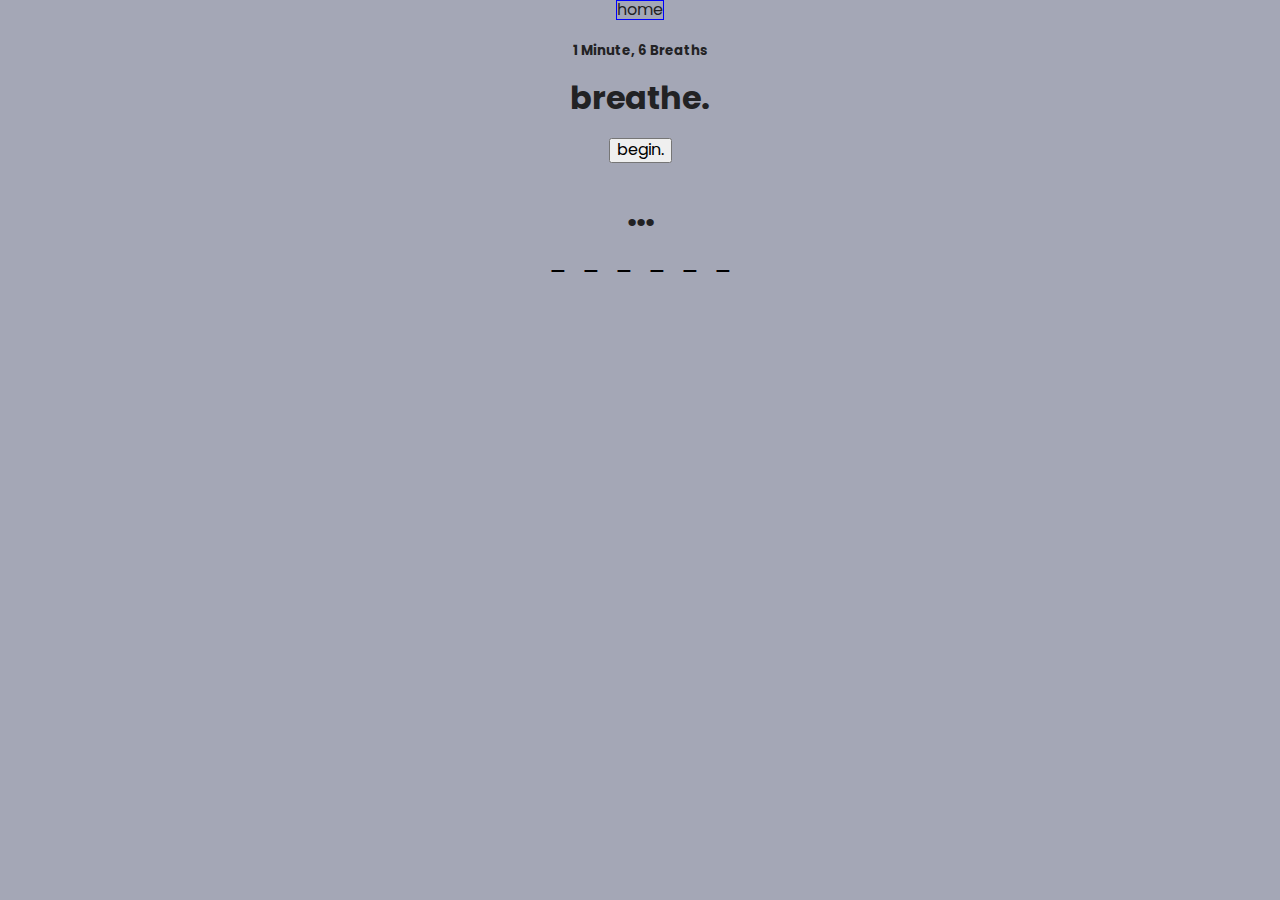
==== 1min6.html @ 3afe3381 "Added styling for website's light-mode" ====
<!DOCTYPE html>
<html lang="en">

<head>
	<meta charset="utf-8">
	<meta name="description" content="Your description goes here">
	<meta name="keywords" content="one, two, three">
	<meta name="viewport" content="width=device-width, initial-scale=1">

	<title>1 minute, 6 breaths</title>

	<!-- external CSS link -->
	<link rel="preconnect" href="https://fonts.googleapis.com">
	<link rel="preconnect" href="https://fonts.gstatic.com" crossorigin>
	<link
		href="https://fonts.googleapis.com/css2?family=Poppins:ital,wght@0,200;0,400;0,700;1,200;1,400;1,700&display=swap"
		rel="stylesheet">
	<link rel="stylesheet" href="css/normalize.css">
	<link rel="stylesheet" href="css/style.css">
</head>

<body class="light-mode">
	<header>
		<a href="index.html">home</a>
	</header>

	<section class="titleArea">
		<h5>1 Minute, 6 Breaths</h5>
		<h1>breathe.</h1>
	</section>

	<section class="buttonArea">
		<button id="beginButton">begin.</button>
		<button id="restartButton" class="hidden">restart.</button>
	</section>

	<section class="timerAndInstructionsArea">
		<h2 id="instructionDisplayArea">...</h2>
		<section class="timerDivs">
			<div class="timerDisplayArea">
				<p id="breath1CountArea">_</p>
				<p id="breath2CountArea">_</p>
				<p id="breath3CountArea">_</p>
				<p id="breath4CountArea">_</p>
				<p id="breath5CountArea">_</p>
				<p id="breath6CountArea">_</p>
			</div>
		</section>

	</section>

	<script type="text/javascript" src="js/1min6.js"></script>
</body>

</html>
---- css/style.css ----
@import url(fontawesome-all.min.css);
/* Box Model Hack */
* {
     box-sizing: border-box;
}

/* Clear fix hack */
.clearfix:after {
     content: ".";
     display: block;
     clear: both;
     visibility: hidden;
     line-height: 0;
     height: 0;
}

.clear {
	clear: both;
}

/******************************************
/* BASE STYLES
/*******************************************/

.hidden {
     display: none;
}

body {
     display: flex;
     flex-flow: column nowrap;
     align-items: center;
     font-family: 'Poppins', sans-serif;
     margin: 0 50px 0 50px;
}


/******************************************
/* LAYOUT
/*******************************************/
header {
     display: flex;
     border: 1px solid blue;
}

footer {

}

.titleArea {
     text-align: center;
}
.aboutArea {
     margin-top: 100px;
     display: flex;
     flex-flow: column nowrap;
     align-items: center;
}
.aboutArea a {
     font-weight: bold;
     text-decoration: underline;
}
.aboutArea div {
     margin-top: -3px;
     text-align: center;
     border: 1px solid rgb(34, 34, 36);
     width: 80%;
     max-width: 650px;
     padding: 25px;
}


section.timerAndInstructionsArea {
     display: flex;
     flex-flow: column wrap;
     align-items: center;
     /* border: 1px solid red; */
}
h2#instructionDisplayArea {
     font-size: 36px;
     margin-bottom: 12px;
}
section.timerDivs {
     display: flex;
     flex-flow: column nowrap;
     /* border: 1px solid black; */
}
div.timerDisplayArea {
     display: flex;
     flex-flow: row nowrap;
     justify-content: center;
     column-gap: 5px;
     color: lightgray;
}
div.timerDisplayArea:nth-child(1) {
     color: black;
     font-size: 24px;
}
div.timerDisplayArea p {
     margin: 1px 5px;
     text-align: center;
}

/******************************************
/* ADDITIONAL STYLES
/*******************************************/

.hidden {
     display: none;
}

/* Light Mode */
.light-mode {
     background-color: rgb(164, 167, 182);
     color: rgb(34, 34, 36);
}
.light-mode a:visited {
     color: inherit;
}
.light-mode a:link {
     color: rgb(34, 34, 36);
}
.light-mode a:hover {
     color: rgb(98, 98, 121);
     text-decoration: underline;
}


/* Dark Mode */
.dark-mode {
     background-color: rgb(34, 34, 36);
     color: rgb(164, 167, 182);
}


.light-mode a,
.dark-mode a {
     text-decoration: none;
}
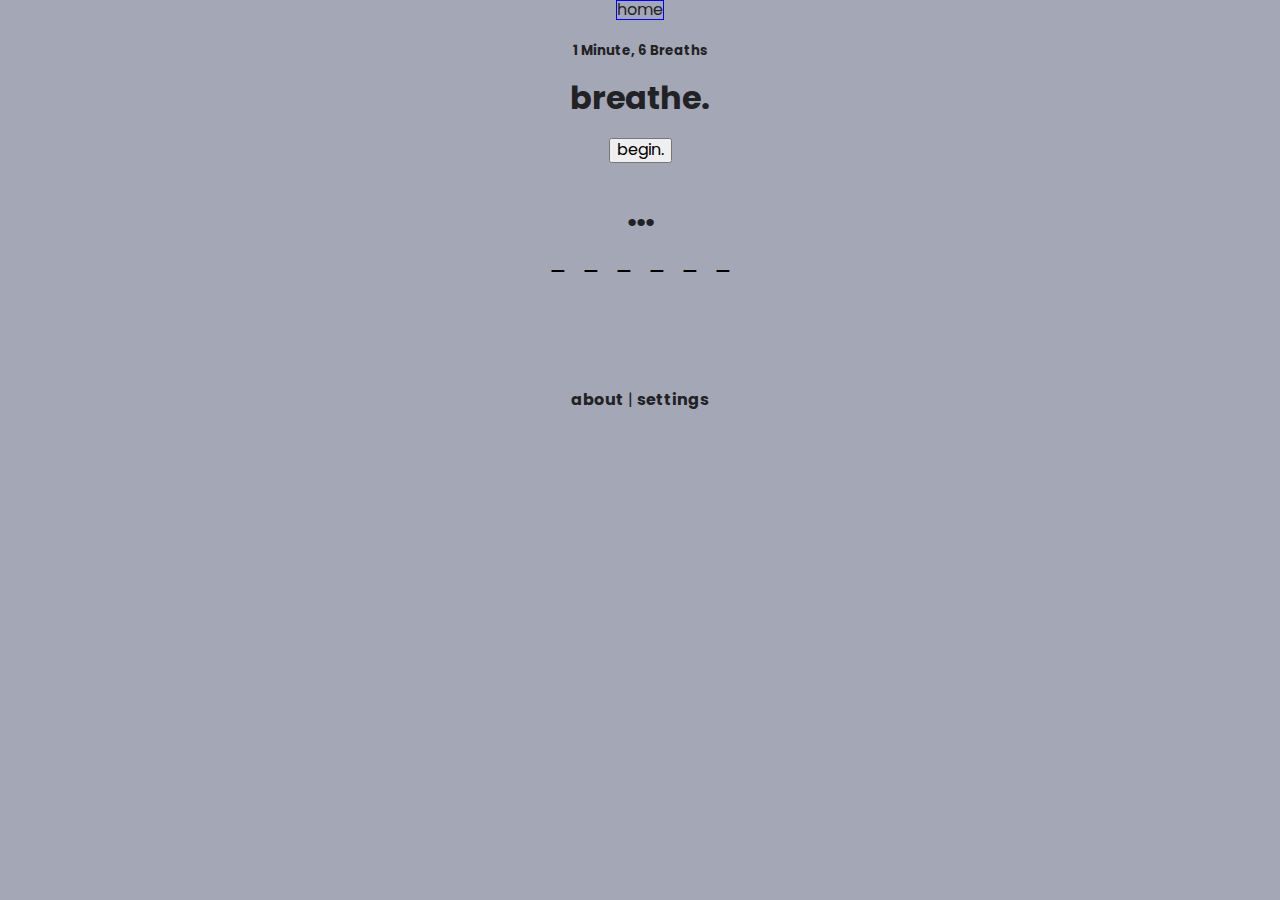
==== commit d1568c61: "Added about/settings to each exercise page, as well as logic for darkmode" ====
--- a/1min6.html
+++ b/1min6.html
@@ -24,20 +24,20 @@
 		<a href="index.html">home</a>
 	</header>
 
-	<section class="titleArea">
+	<section class="title-area">
 		<h5>1 Minute, 6 Breaths</h5>
 		<h1>breathe.</h1>
 	</section>
 
-	<section class="buttonArea">
+	<section class="button-area">
 		<button id="beginButton">begin.</button>
 		<button id="restartButton" class="hidden">restart.</button>
 	</section>
 
-	<section class="timerAndInstructionsArea">
+	<section class="timer-and-instructions-area">
 		<h2 id="instructionDisplayArea">...</h2>
-		<section class="timerDivs">
-			<div class="timerDisplayArea">
+		<section class="timer-divs">
+			<div class="timer-display-area">
 				<p id="breath1CountArea">_</p>
 				<p id="breath2CountArea">_</p>
 				<p id="breath3CountArea">_</p>
@@ -46,10 +46,31 @@
 				<p id="breath6CountArea">_</p>
 			</div>
 		</section>
+	</section>
 
+	<section class="about-area">
+		<p><span><a href="#" id="aboutButton">about</a></span><span> | </span><span><a href="#" id="settingsButton">settings</a></span></p>
+		
+		<div class="about-text hidden">
+			<p>this lightweight website is designed to aid myself & others focus on breathing when things feel overwhelming.
+			</p>
+			<p>the breathing exercises here are borrowed from <a href="https://drchatterjee.com">Dr. Rangan Chatterjee</a>,
+				and I've personally tested them all in moments of extreme anxiety. I've found each exercise to be very
+				beneficial in helping ground me and bring me back to planet earth. if you'd like to see more exercises from Dr.
+				Chatterjee <a href="https://drchatterjee.com/5-breathing-techniques-help-reduce-stress/" target="_blank">you can
+					click here.</a></p>
+			<p>website &copy;Kiefer Weis 2022</p>
+		</div>
+
+		
+		<div class="settings-section hidden">
+			<p>night mode: <input type="checkbox" id="darkModeCheckbox"></p>
+			<p>audio mode (speak instructions): <input type="checkbox"></p>
+		</div>
 	</section>
 
 	<script type="text/javascript" src="js/1min6.js"></script>
+	<script type="text/javascript" src="js/main.js"></script>
 </body>
 
 </html>--- a/css/style.css
+++ b/css/style.css
@@ -1,4 +1,3 @@
-@import url(fontawesome-all.min.css);
 /* Box Model Hack */
 * {
      box-sizing: border-box;
@@ -47,20 +46,20 @@
 
 }
 
-.titleArea {
+.title-area {
      text-align: center;
 }
-.aboutArea {
+.about-area {
      margin-top: 100px;
      display: flex;
      flex-flow: column nowrap;
      align-items: center;
 }
-.aboutArea a {
+.about-area a {
      font-weight: bold;
      text-decoration: underline;
 }
-.aboutArea div {
+.about-area div {
      margin-top: -3px;
      text-align: center;
      border: 1px solid rgb(34, 34, 36);
@@ -69,8 +68,16 @@
      padding: 25px;
 }
 
+.settings-section { /* FIX THIS!!! */
+     /* width: 40%;
+     max-width: 600px; */
+}
+.settings-section p {
+     text-align: left;
+}
 
-section.timerAndInstructionsArea {
+
+section.timer-and-instructions-area {
      display: flex;
      flex-flow: column wrap;
      align-items: center;
@@ -80,23 +87,23 @@
      font-size: 36px;
      margin-bottom: 12px;
 }
-section.timerDivs {
+section.timer-divs {
      display: flex;
      flex-flow: column nowrap;
      /* border: 1px solid black; */
 }
-div.timerDisplayArea {
+div.timer-display-area {
      display: flex;
      flex-flow: row nowrap;
      justify-content: center;
      column-gap: 5px;
-     color: lightgray;
+     color: rgb(98, 98, 121);
 }
-div.timerDisplayArea:nth-child(1) {
+div.timer-display-area:nth-child(1) {
      color: black;
      font-size: 24px;
 }
-div.timerDisplayArea p {
+div.timer-display-area p {
      margin: 1px 5px;
      text-align: center;
 }
@@ -131,7 +138,21 @@
      background-color: rgb(34, 34, 36);
      color: rgb(164, 167, 182);
 }
-
+.dark-mode a:visited {
+     color: inherit;
+}
+.dark-mode a:link,
+.dark-mode .timer-divs div:first-child {
+     color: rgb(164, 167, 182);
+}
+.dark-mode a:hover {
+     color: rgb(98, 98, 121);
+     text-decoration: underline;
+}
+.dark-mode .about-text,
+.dark-mode .settings-section {
+     border: 1px solid rgb(164, 167, 182);
+}
 
 .light-mode a,
 .dark-mode a {
